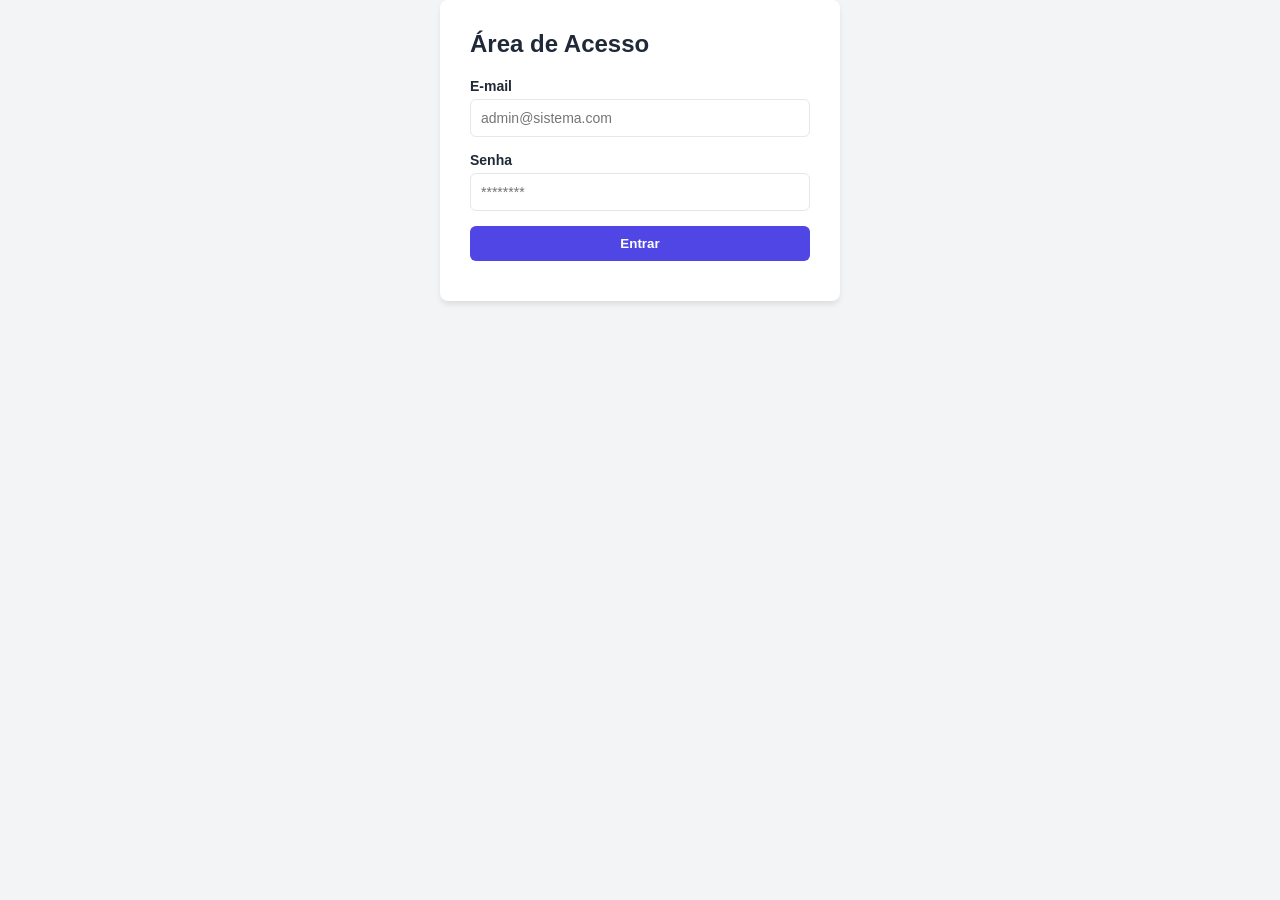
==== ME_Laboratorio_Programacao/wwwroot/index.html @ 8908a638 "Primeiro commit" ====
<!DOCTYPE html>
<html lang="en">
<head>
    <meta charset="UTF-8">
    <meta name="viewport" content="width=device-width, initial-scale=1.0">
    <link rel="stylesheet" href="style/style.css">
    <title>Sistema</title>
</head>
<body>
    <div id="login-container" class="card">
        <h2>Área de Acesso</h2>
        <form id="login-form">
            <div class="form-group">
                <label for="email">E-mail</label>
                <input type="email" id="email" required placeholder="admin@sistema.com">
            </div>
            <div class="form-group">
                <label for="senha">Senha</label>
                <input type="password" id="senha" required placeholder="********">
            </div>
            <button type="submit" class="btn-primary">Entrar</button>
        </form>
        <p id="login-erro" class="error-msg"></p>
    </div>

    <script src="scripts/auth.js"></script>
</body>
</html>
---- ME_Laboratorio_Programacao/wwwroot/style/style.css ----
:root {
    --primary: #4f46e5;
    --primary-hover: #4338ca;
    --success: #16a34a;
    --danger: #dc2626;
    --background: #f3f4f6;
    --card-bg: #ffffff;
    --text: #1f2937;
    --border: #e5e7eb;
}

* {
    box-sizing: border-box;
    margin: 0;
    padding: 0;
    font-family: 'Segoe UI', Tahoma, Geneva, Verdana, sans-serif;
}

body {
    background-color: var(--background);
    color: var(--text);
    display: flex;
    flex-direction: column;  
    justify-content: flex-start; 
    align-items: center;
    min-height: 100vh;
    /* padding: 40px 20px; */
}

#app { display: flex; height: 100vh; overflow: hidden; }

#sidebar {
  width: 240px;
  background: var(--surface);
  border-right: 1px solid var(--border);
  display: flex;
  flex-direction: column;
  flex-shrink: 0;
}

#sidebar .brand {
  padding: 24px 20px 16px;
  font-size: 1.1rem;
  font-weight: 700;
  color: var(--accent2);
  border-bottom: 1px solid var(--border);
  display: flex;
  align-items: center;
  gap: 10px;
}

#sidebar nav { flex: 1; padding: 12px 0; }

#sidebar nav a {
  display: flex;
  align-items: center;
  gap: 10px;
  padding: 11px 20px;
  color: var(--muted);
  text-decoration: none;
  font-size: 0.92rem;
  transition: all .15s;
  cursor: pointer;
  border-left: 3px solid transparent;
}

#sidebar nav a:hover { color: var(--text); background: var(--surface2); }
#sidebar nav a.active { color: var(--accent2); border-left-color: var(--accent); background: var(--surface2); }

#sidebar .user-info {
  padding: 16px 20px;
  border-top: 1px solid var(--border);
  font-size: 0.85rem;
  color: var(--muted);
}
#sidebar .user-info strong { display: block; color: var(--text); margin-bottom: 4px; }

#main { flex: 1; overflow-y: auto; display: flex; flex-direction: column; }

#page-content { flex: 1; padding: 28px; }

.container {
    width: 100vw;
    max-width: 1000px;
    margin: 0 2vw;
}

.card {
    background: var(--card-bg);
    padding: 30px;
    border-radius: 8px;
    box-shadow: 0 4px 6px -1px rgba(0, 0, 0, 0.1);
    margin-bottom: 20px;
}

#login-container {
    width: 100%;
    max-width: 400px;
}

h2, h3 {
    margin-bottom: 20px;
}

#topbar {
  padding: 16px 28px;
  border-bottom: 1px solid var(--border);
  background: var(--surface);
  display: flex;
  align-items: center;
  justify-content: space-between;
}

.form-group {
    margin-bottom: 15px;
}

label {
    display: block;
    margin-bottom: 5px;
    font-weight: 600;
    font-size: 14px;
}

input, select {
    width: 100%;
    padding: 10px;
    border: 1px solid var(--border);
    border-radius: 6px;
    font-size: 14px;
}

.form-inline {
    display: flex;
    gap: 10px;
    flex-wrap: wrap;
}

.form-inline input, .form-inline select {
    flex: 1;
    min-width: 150px;
}

button {
    padding: 10px 20px;
    border: none;
    border-radius: 6px;
    font-weight: 600;
    cursor: pointer;
    transition: background 0.2s;
}

.btn-primary { background: var(--primary); color: white; width: 100%; }
.btn-primary:hover { background: var(--primary-hover); }
.btn-success { background: var(--success); color: white; }
.btn-danger { background: var(--danger); color: white; }

table {
    width: 100%;
    border-collapse: collapse;
    margin-top: 15px;
}

th, td {
    padding: 12px;
    text-align: left;
    border-bottom: 1px solid var(--border);
}

th { background-color: #f9fafb; }

.error-msg {
    color: var(--danger);
    font-size: 14px;
    margin-top: 10px;
    text-align: center;
}

.hidden { display: none !important; }
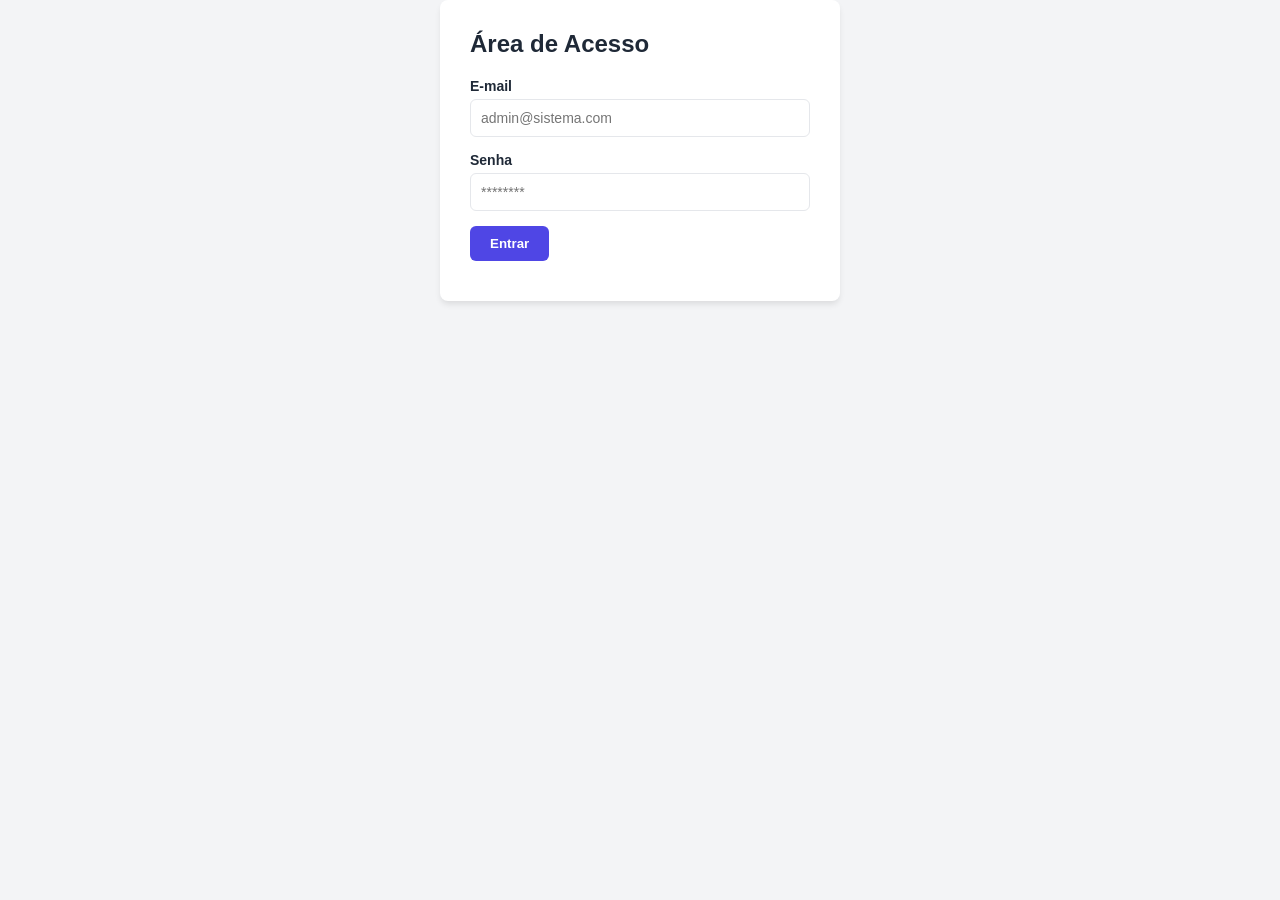
==== commit 2809e798: "a" ====
--- a/ME_Laboratorio_Programacao/wwwroot/index.html
+++ b/ME_Laboratorio_Programacao/wwwroot/index.html
@@ -1,5 +1,5 @@
 <!DOCTYPE html>
-<html lang="en">
+<html lang="pt-br">
 <head>
     <meta charset="UTF-8">
     <meta name="viewport" content="width=device-width, initial-scale=1.0">
--- a/ME_Laboratorio_Programacao/wwwroot/style/style.css
+++ b/ME_Laboratorio_Programacao/wwwroot/style/style.css
@@ -65,7 +65,7 @@
 }
 
 #sidebar nav a:hover { color: var(--text); background: var(--surface2); }
-#sidebar nav a.active { color: var(--accent2); border-left-color: var(--accent); background: var(--surface2); }
+#sidebar nav a.active { color: #a30b00; background-color: #d8d8d8; border-left-color: var(--accent); }
 
 #sidebar .user-info {
   padding: 16px 20px;
@@ -103,12 +103,19 @@
 }
 
 #topbar {
-  padding: 16px 28px;
+  padding: 16px 0px;
   border-bottom: 1px solid var(--border);
   background: var(--surface);
   display: flex;
   align-items: center;
   justify-content: space-between;
+  margin-bottom: 20px;
+  gap: 12px;
+  flex-wrap: wrap;
+}
+
+#topbar h2 {
+    margin: 0;
 }
 
 .form-group {
@@ -150,7 +157,7 @@
     transition: background 0.2s;
 }
 
-.btn-primary { background: var(--primary); color: white; width: 100%; }
+.btn-primary { background: var(--primary); color: white; }
 .btn-primary:hover { background: var(--primary-hover); }
 .btn-success { background: var(--success); color: white; }
 .btn-danger { background: var(--danger); color: white; }
@@ -176,4 +183,62 @@
     text-align: center;
 }
 
-.hidden { display: none !important; }+.hidden { display: none !important; }
+
+.titulo-table {
+    display: flex;
+    align-items: center;
+    justify-content: space-between;
+    gap: 12px;
+    margin-bottom: 20px;
+}
+
+.titulo-table h2 {
+    margin: 0;
+}
+
+/* btns  */
+
+.btn {
+  padding: 10px 20px;
+  border-radius: 7px;
+  border: none;
+  font-size: 0.9rem;
+  font-weight: 600;
+  cursor: pointer;
+  transition: all .15s;
+  display: inline-flex;
+  align-items: center;
+  gap: 7px;
+}
+
+.icon-btn{
+    background-color: #fff;
+    font-size: 16px;
+    padding: 0px;
+}
+
+.barrer{
+    margin: 0px 7px 0px 7px;
+}
+
+
+/* modal */
+.modal-overlay {
+  position: fixed; inset: 0;
+  background: rgba(0,0,0,.6);
+  display: flex; align-items: center; justify-content: center;
+  z-index: 100;
+}
+.modal {
+  background: #fff;
+  border: 1px solid var(--border);
+  border-radius: 14px;
+  padding: 30px;
+  width: 480px;
+  max-width: 95vw;
+  max-height: 90vh;
+  overflow-y: auto;
+}
+.modal h3 { font-size: 1.05rem; margin-bottom: 22px; }
+
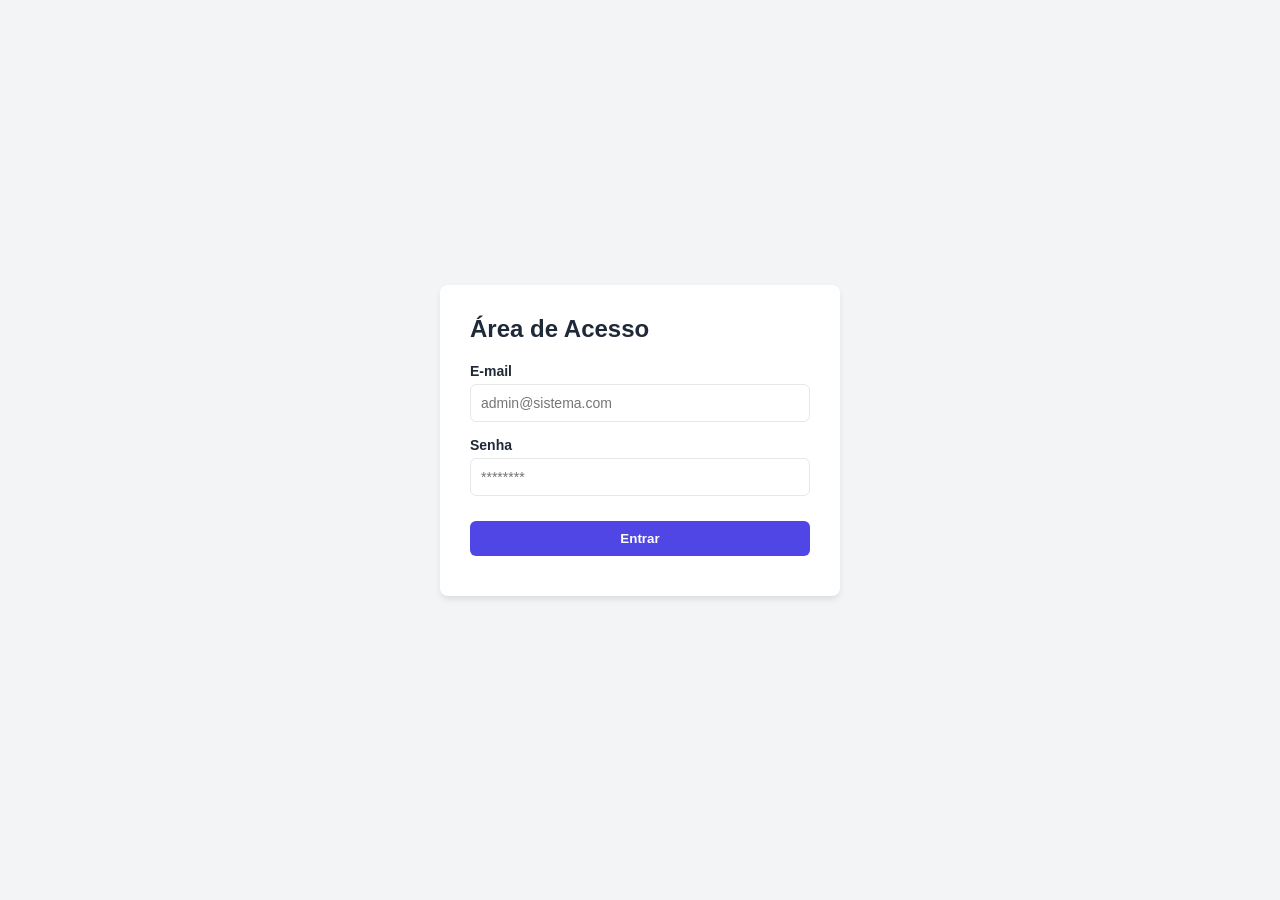
==== commit 6c9f68b9: "alteração css login" ====
--- a/ME_Laboratorio_Programacao/wwwroot/index.html
+++ b/ME_Laboratorio_Programacao/wwwroot/index.html
@@ -6,7 +6,7 @@
     <link rel="stylesheet" href="style/style.css">
     <title>Sistema</title>
 </head>
-<body>
+<body class="body-login">
     <div id="login-container" class="card">
         <h2>Área de Acesso</h2>
         <form id="login-form">
--- a/ME_Laboratorio_Programacao/wwwroot/style/style.css
+++ b/ME_Laboratorio_Programacao/wwwroot/style/style.css
@@ -7,6 +7,11 @@
     --card-bg: #ffffff;
     --text: #1f2937;
     --border: #e5e7eb;
+    --surface: #ffffff;
+    --surface2: #f9fafb;
+    --muted: #4b5563;
+    --accent: #4f46e5;
+    --accent2: #111827;
 }
 
 * {
@@ -19,15 +24,29 @@
 body {
     background-color: var(--background);
     color: var(--text);
-    display: flex;
-    flex-direction: column;  
-    justify-content: flex-start; 
-    align-items: center;
     min-height: 100vh;
-    /* padding: 40px 20px; */
-}
-
-#app { display: flex; height: 100vh; overflow: hidden; }
+}
+
+body.body-login {
+    display: flex;
+    justify-content: center; 
+    align-items: center; 
+    height: 100vh;
+    margin: 0;
+    padding: 20px;
+}
+
+#login-container button {
+    width: 100%;
+    margin-top: 10px;
+}
+
+#app {
+    display: flex;
+    width: 100vw;
+    height: 100vh;
+    overflow: hidden;
+}
 
 #sidebar {
   width: 240px;
@@ -75,14 +94,23 @@
 }
 #sidebar .user-info strong { display: block; color: var(--text); margin-bottom: 4px; }
 
-#main { flex: 1; overflow-y: auto; display: flex; flex-direction: column; }
-
-#page-content { flex: 1; padding: 28px; }
+#main {
+    flex: 1;
+    overflow-y: auto;
+    display: flex;
+    flex-direction: column;
+    background-color: var(--background);
+}
+
+#page-content {
+    flex: 1;
+    padding: 32px;
+}
 
 .container {
-    width: 100vw;
-    max-width: 1000px;
-    margin: 0 2vw;
+    width: 100%;
+    margin: 0 auto;
+    display: block;
 }
 
 .card {
@@ -242,3 +270,29 @@
 }
 .modal h3 { font-size: 1.05rem; margin-bottom: 22px; }
 
+/* Estilos do Chat */
+.chat-bubble {
+    max-width: 70%;
+    padding: 10px 15px;
+    border-radius: 15px;
+    margin-bottom: 5px;
+    font-size: 14px;
+    line-height: 1.4;
+    word-wrap: break-word;
+}
+
+.chat-bubble.user {
+    align-self: flex-end;
+    background-color: var(--primary);
+    color: white;
+    border-bottom-right-radius: 0;
+}
+
+.chat-bubble.agent {
+    align-self: flex-start;
+    background-color: white;
+    color: var(--text);
+    border-bottom-left-radius: 0;
+    box-shadow: 0 1px 2px rgba(0,0,0,0.1);
+}
+
